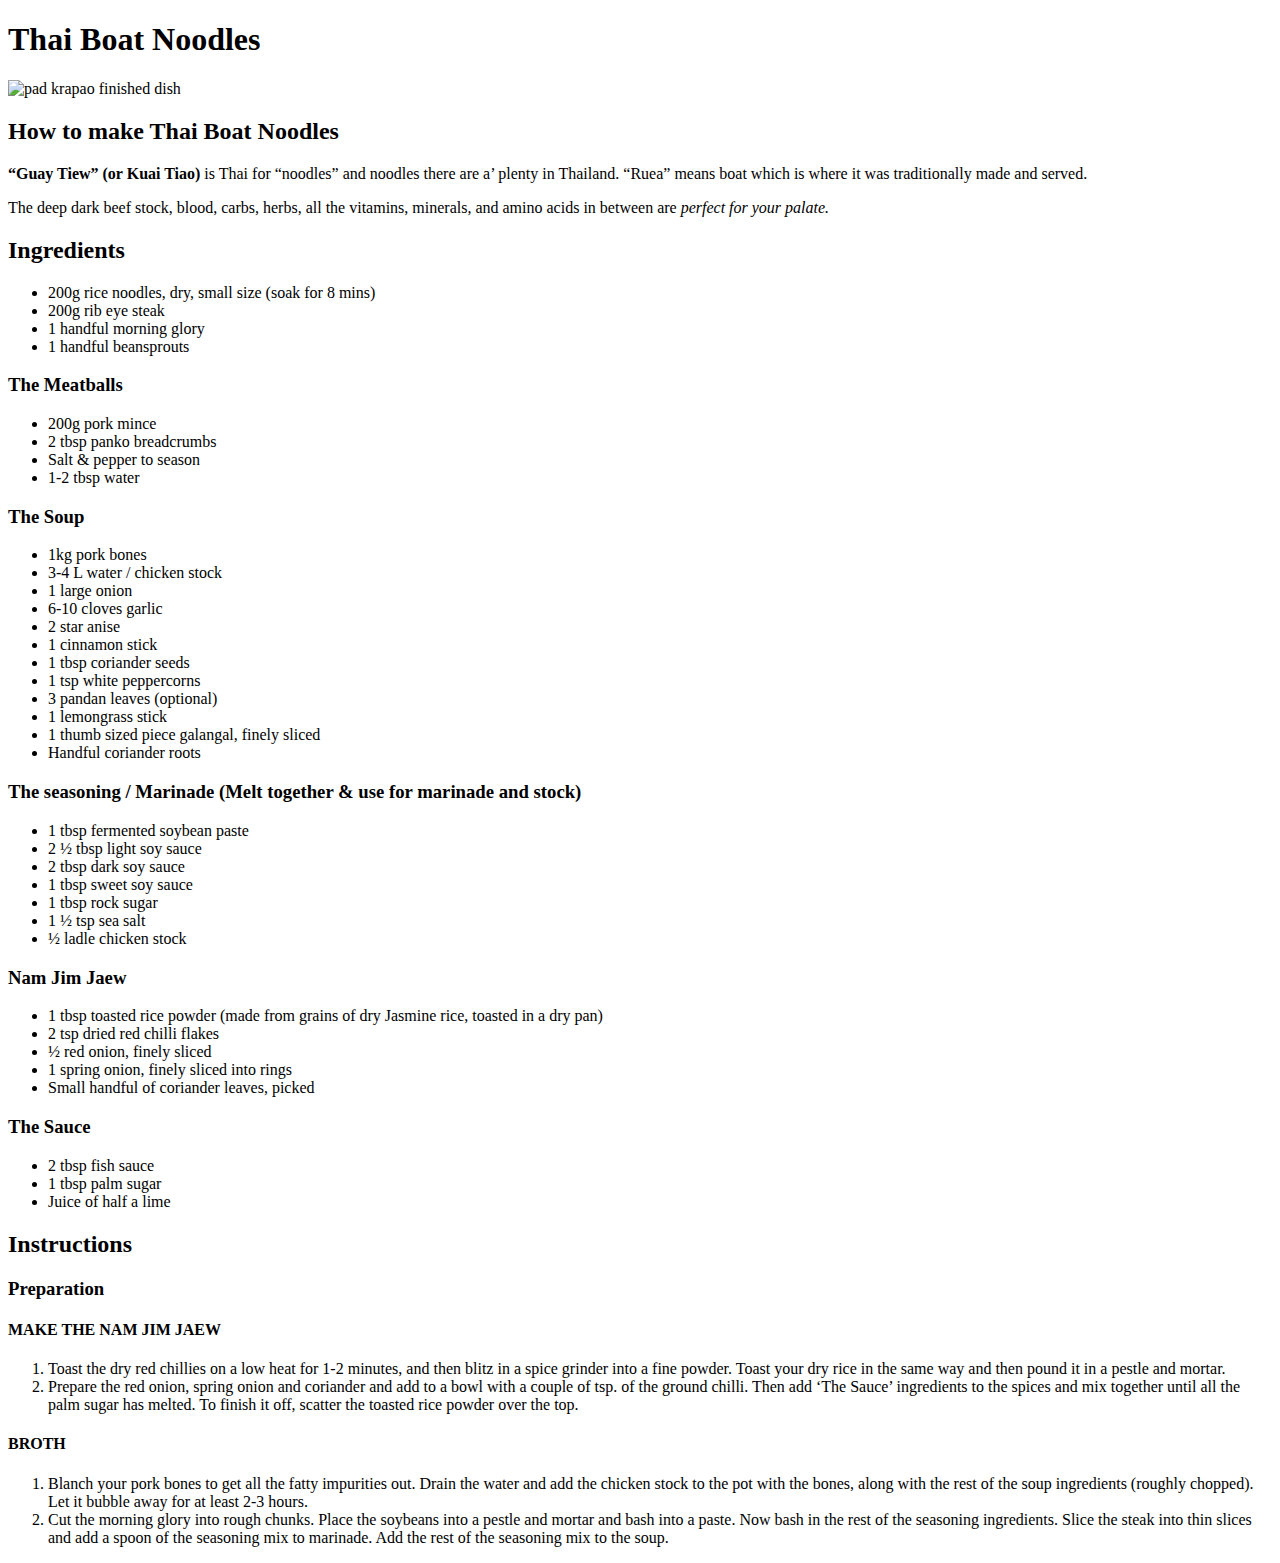
==== recipes/boat_noodles.html @ be740d07 "Add Boat Noodles Recipe Page" ====
<!DOCTYPE html>
<html lang="en">
    <head>
        <meta charset="UTF-8">
        <title>Odin Recipes | Thai Boat Noodles</title>
    </head>

    <body>
        <h1>Thai Boat Noodles</h1>
            <img src="../img/larb.jpg" alt="pad krapao finished dish" height="1024" width="768">
            <h2>How to make Thai Boat Noodles</h2>
                <p><strong>“Guay Tiew” (or Kuai Tiao)</strong> is Thai for “noodles” and noodles there are a’ plenty in Thailand. “Ruea” means boat which is where it was traditionally made and served.</p>
                <p> The deep dark beef stock, blood, carbs, herbs, all the vitamins, minerals, and amino acids in between are <em>perfect for your palate.</em></p>
                        
        <h2>Ingredients</h2>
            <ul>
                <li>200g rice noodles, dry, small size (soak for 8 mins)</li>
                <li>200g rib eye steak</li>
                <li>1 handful morning glory</li>
                <li>1 handful beansprouts</li>
            </ul>
            <h3>The Meatballs</h3>
                <ul>
                    <li>200g pork mince</li>
                    <li>2 tbsp panko breadcrumbs</li>
                    <li>Salt & pepper to season</li>
                    <li>1-2 tbsp water</li>
                </ul>   
            <h3>The Soup</h3>
                <ul>
                    <li>1kg pork bones</li>
                    <li>3-4 L water / chicken stock</li>
                    <li>1 large onion</li>
                    <li>6-10 cloves garlic</li>
                    <li>2 star anise</li>
                    <li>1 cinnamon stick</li>
                    <li>1 tbsp coriander seeds</li>
                    <li>1 tsp white peppercorns</li>
                    <li>3 pandan leaves (optional)</li>
                    <li>1 lemongrass stick</li>
                    <li>1 thumb sized piece galangal, finely sliced</li>
                    <li>Handful coriander roots</li>
                </ul>
            <h3>The seasoning / Marinade (Melt together & use for marinade and stock)</h3>
                <ul>
                    <li>1 tbsp fermented soybean paste</li>
                    <li>2 ½ tbsp light soy sauce</li>
                    <li>2 tbsp dark soy sauce</li>
                    <li>1 tbsp sweet soy sauce</li>
                    <li>1 tbsp rock sugar</li>
                    <li>1 ½ tsp sea salt</li>
                    <li>½ ladle chicken stock</li>
                </ul>
            <h3>Nam Jim Jaew</h3>
                <ul>
                    <li>1 tbsp toasted rice powder (made from grains of dry Jasmine rice, toasted in a dry pan)</li>
                    <li>2 tsp dried red chilli flakes</li>
                    <li>½ red onion, finely sliced</li>
                    <li>1 spring onion, finely sliced into rings</li>
                    <li>Small handful of coriander leaves, picked</li>
                </ul>
            <h3>The Sauce</h3>
                <ul>
                    <li>2 tbsp fish sauce</li>
                    <li>1 tbsp palm sugar</li>
                    <li>Juice of half a lime</li>
                </ul>
        

            <h2>Instructions</h2>
                <h3>Preparation</h3>
                    <h4>MAKE THE NAM JIM JAEW</h4>
                        <ol>
                            <li>Toast the dry red chillies on a low heat for 1-2 minutes, and then blitz in a spice grinder into a fine powder. Toast your dry rice in the same way and then pound it in a pestle and mortar.</li>
                            <li>Prepare the red onion, spring onion and coriander and add to a bowl with a couple of tsp. of the ground chilli. Then add ‘The Sauce’ ingredients to the spices and mix together until all the palm sugar has melted. To finish it off, scatter the toasted rice powder over the top.</li>
                        </ol>
                    <h4>BROTH</h4>
                        <ol>
                            <li>Blanch your pork bones to get all the fatty impurities out. Drain the water and add the chicken stock to the pot with the bones, along with the rest of the soup ingredients (roughly chopped). Let it bubble away for at least 2-3 hours.</li>
                            <li>Cut the morning glory into rough chunks. Place the soybeans into a pestle and mortar and bash into a paste. Now bash in the rest of the seasoning ingredients. Slice the steak into thin slices and add a spoon of the seasoning mix to marinade. Add the rest of the seasoning mix to the soup.</li>
                        </ol>
    </body>
</html>
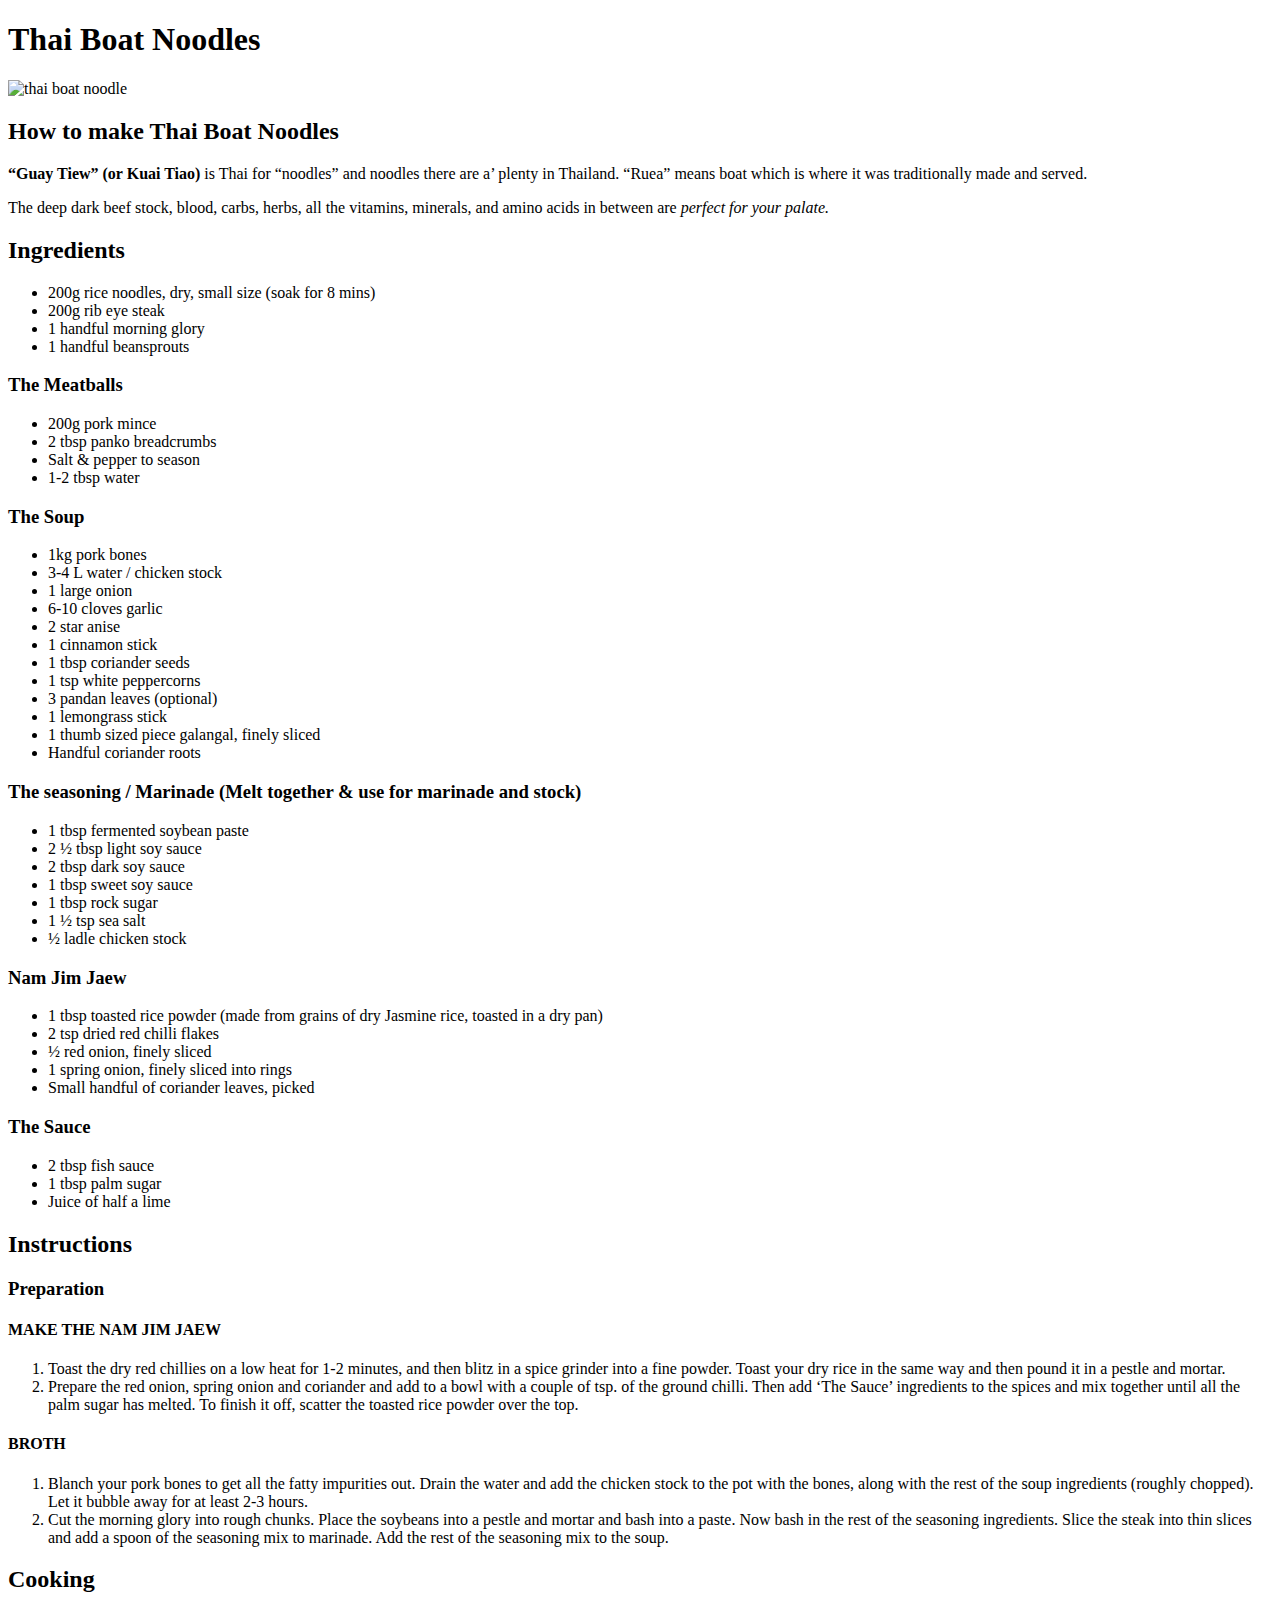
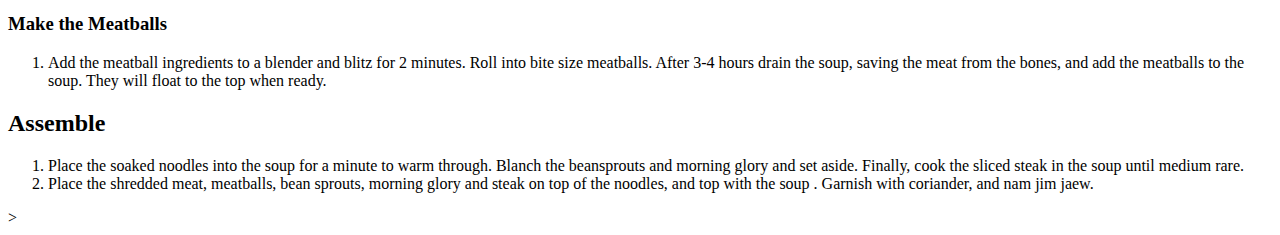
==== commit 159477bb: "Add boat noodle image and finish instructions" ====
--- a/recipes/boat_noodles.html
+++ b/recipes/boat_noodles.html
@@ -7,7 +7,7 @@
 
     <body>
         <h1>Thai Boat Noodles</h1>
-            <img src="../img/larb.jpg" alt="pad krapao finished dish" height="1024" width="768">
+            <img src="../img/boat_noodle.jpg" alt="thai boat noodle" height="608" width="905">
             <h2>How to make Thai Boat Noodles</h2>
                 <p><strong>“Guay Tiew” (or Kuai Tiao)</strong> is Thai for “noodles” and noodles there are a’ plenty in Thailand. “Ruea” means boat which is where it was traditionally made and served.</p>
                 <p> The deep dark beef stock, blood, carbs, herbs, all the vitamins, minerals, and amino acids in between are <em>perfect for your palate.</em></p>
@@ -79,5 +79,15 @@
                             <li>Blanch your pork bones to get all the fatty impurities out. Drain the water and add the chicken stock to the pot with the bones, along with the rest of the soup ingredients (roughly chopped). Let it bubble away for at least 2-3 hours.</li>
                             <li>Cut the morning glory into rough chunks. Place the soybeans into a pestle and mortar and bash into a paste. Now bash in the rest of the seasoning ingredients. Slice the steak into thin slices and add a spoon of the seasoning mix to marinade. Add the rest of the seasoning mix to the soup.</li>
                         </ol>
+            <h2>Cooking</h2>
+                <h3>Make the Meatballs</h3>
+                        <ol>
+                            <li>Add the meatball ingredients to a blender and blitz for 2 minutes. Roll into bite size meatballs. After 3-4 hours drain the soup, saving the meat from the bones, and add the meatballs to the soup. They will float to the top when ready.</li>
+                        </ol>
+            <h2>Assemble</h2>
+                <ol>
+                    <li>Place the soaked noodles into the soup for a minute to warm through. Blanch the beansprouts and morning glory and set aside. Finally, cook the sliced steak in the soup until medium rare.</li>
+                    <li>Place the shredded meat, meatballs, bean sprouts, morning glory and steak on top of the noodles, and top with the soup . Garnish with coriander, and nam jim jaew.</li>
+                </ol>>                       
     </body>
 </html>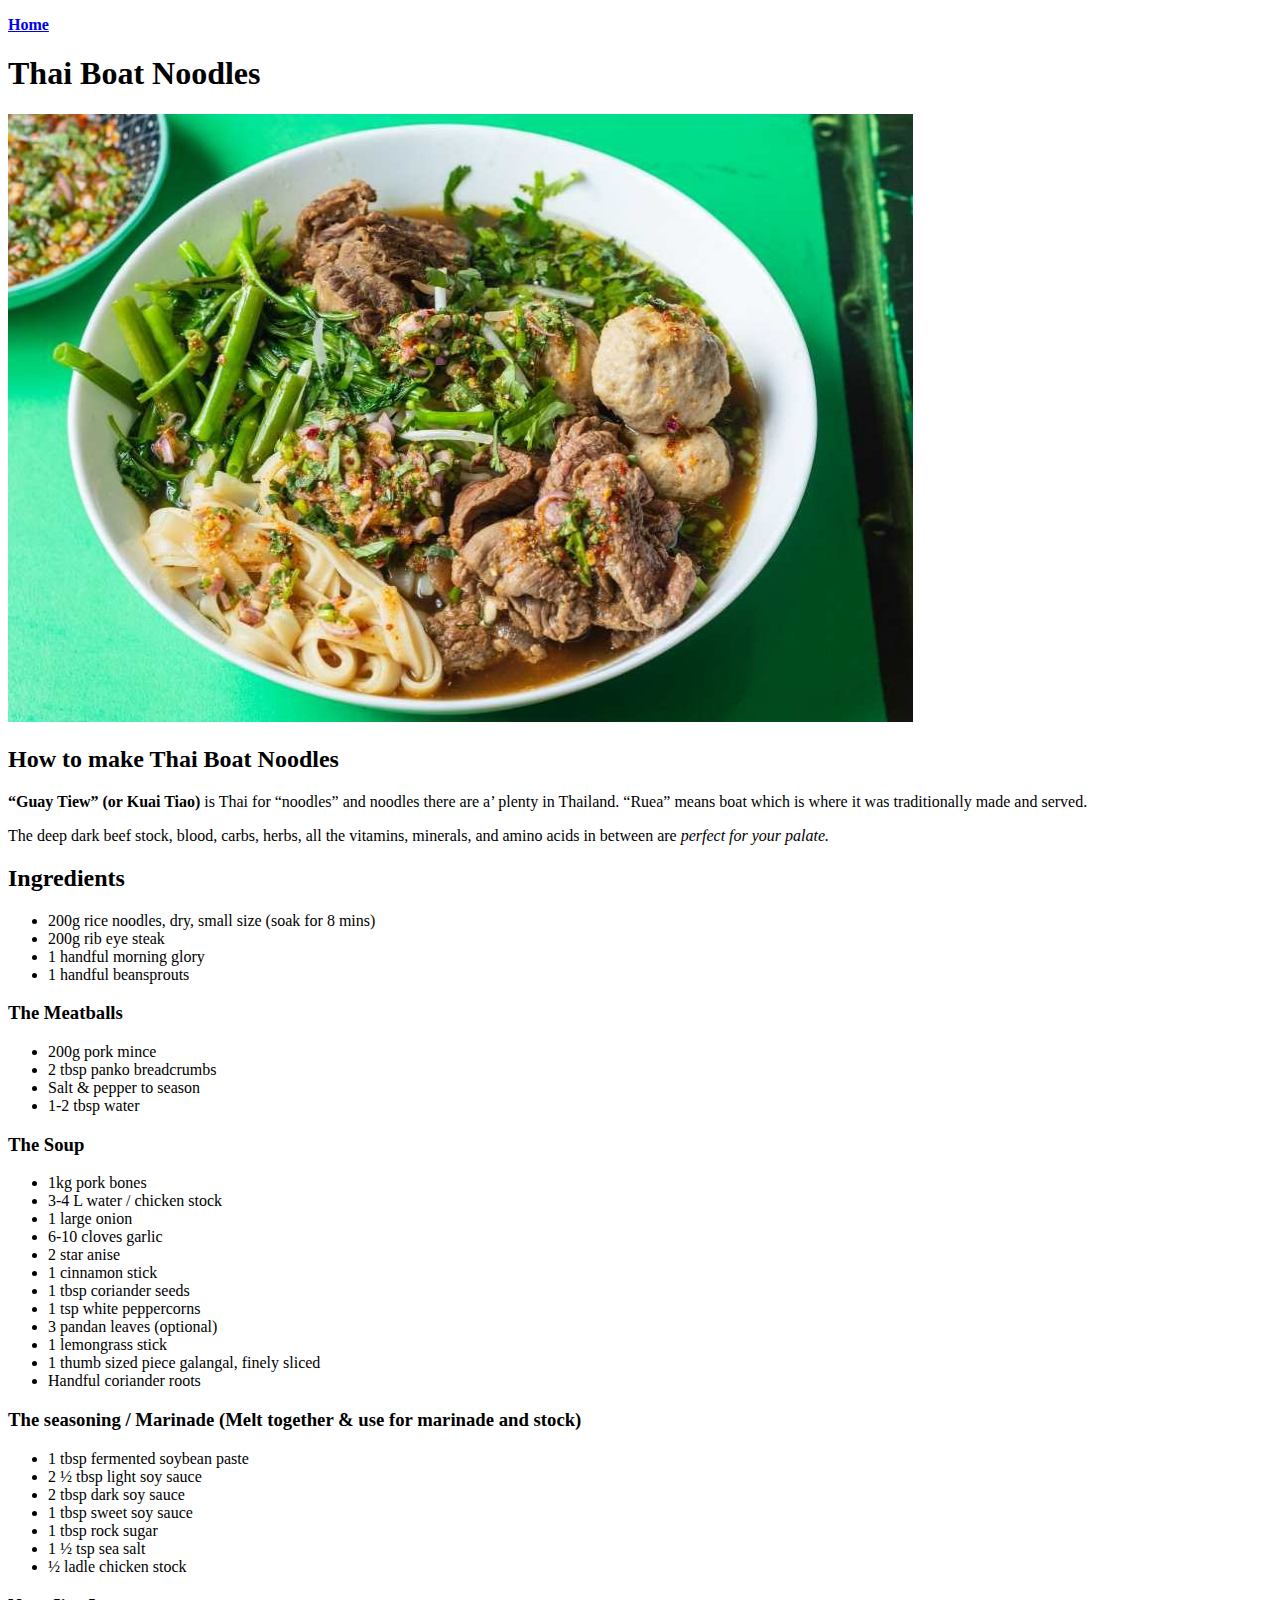
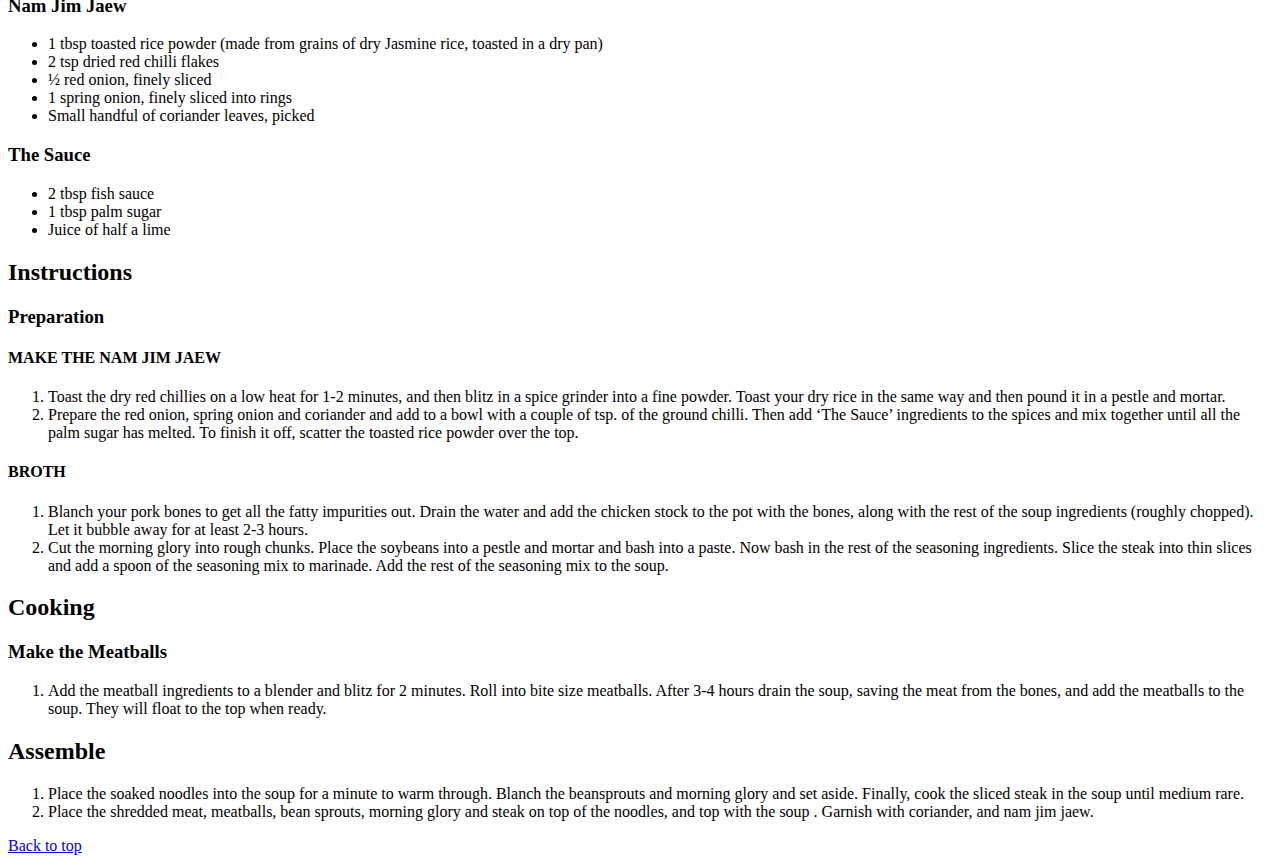
==== commit 05571e96: "Add home link and back-to-top page link" ====
--- a/recipes/boat_noodles.html
+++ b/recipes/boat_noodles.html
@@ -6,6 +6,7 @@
     </head>
 
     <body>
+        <p><a href="../index.html"><strong>Home</strong></a></p>
         <h1>Thai Boat Noodles</h1>
             <img src="../img/boat_noodle.jpg" alt="thai boat noodle" height="608" width="905">
             <h2>How to make Thai Boat Noodles</h2>
@@ -88,6 +89,8 @@
                 <ol>
                     <li>Place the soaked noodles into the soup for a minute to warm through. Blanch the beansprouts and morning glory and set aside. Finally, cook the sliced steak in the soup until medium rare.</li>
                     <li>Place the shredded meat, meatballs, bean sprouts, morning glory and steak on top of the noodles, and top with the soup . Garnish with coriander, and nam jim jaew.</li>
-                </ol>>                       
+                </ol>                     
+            
+            <a href="#top">Back to top</a>
     </body>
 </html>